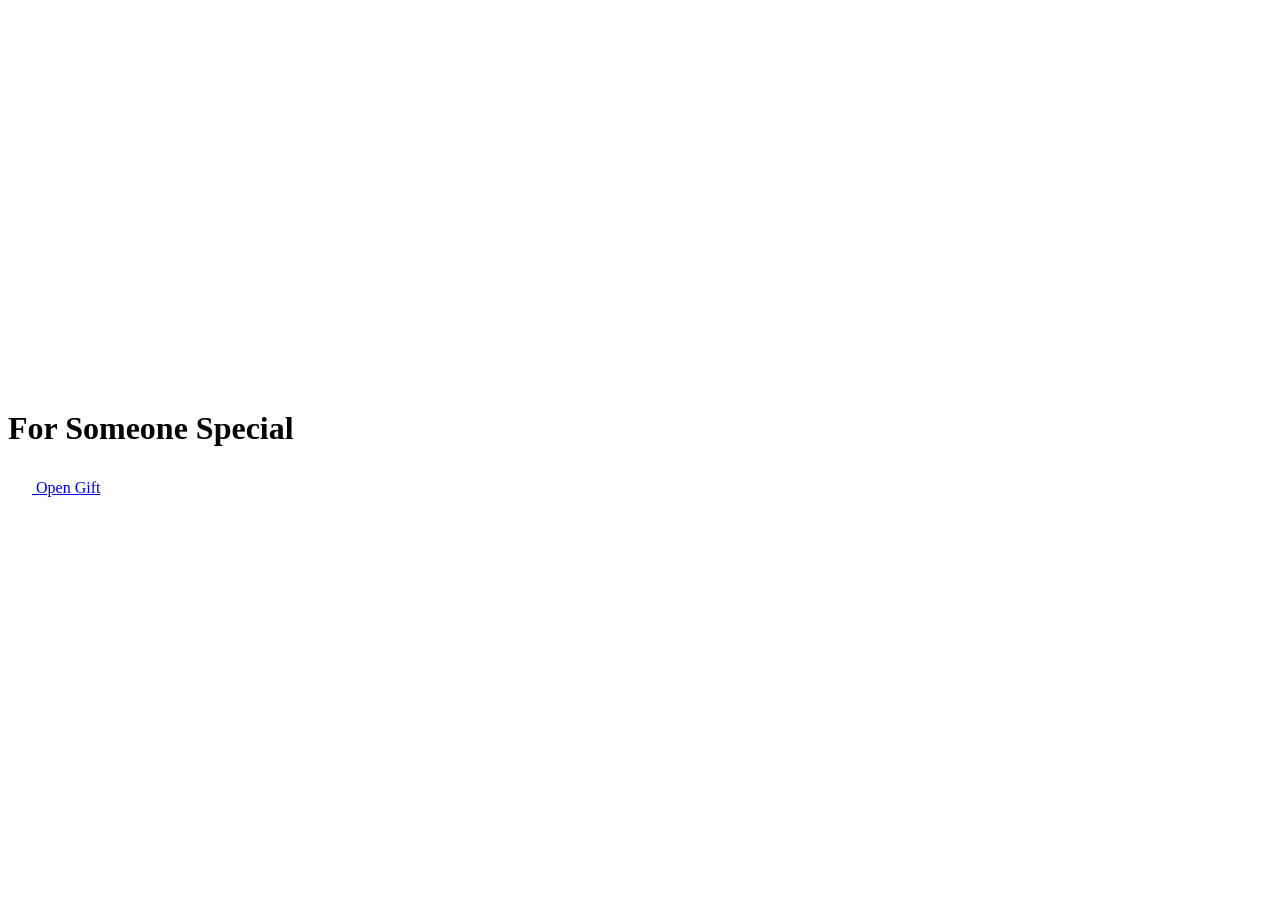
==== index.html @ ab033018 "Rename Index.html to index.html" ====
<!DOCTYPE html>
<html lang="en">
<head>
  <meta charset="UTF-8">
  <meta name="viewport" content="width=device-width, initial-scale=1.0">
  <link rel="shortcut icon" href="images/gift.png" type="image/x-icon">
  <!-- Use style.css to share the background logic -->
  <link rel="stylesheet" href="css/style.css">
  <title>A Gift For You</title>
</head>

<body>
  <!-- Heart Background Container -->
  <div class="heart-container"></div>

  <!-- Title -->
  <h1 class="title">For Someone Special</h1>

  <!-- Button -->
  <div class="start-btn-container">
    <a href="flower.html" class="btn">
      <svg height="24" width="24" fill="#FFFFFF" viewBox="0 0 24 24" class="sparkle">
        <path d="M10,21.236,6.755,14.745.264,11.5,6.755,8.255,10,1.764l3.245,6.491L19.736,11.5l-6.491,3.245ZM18,21l1.5,3L21,21l3-1.5L21,18l-1.5-3L18,18l-3,1.5ZM19.333,4.667,20.5,7l1.167-2.333L24,3.5,21.667,2.333,20.5,0,19.333,2.333,17,3.5Z"></path>
      </svg>
      <span class="text">Open Gift</span>
    </a>
  </div>

  <script>
    // Script to generate floating hearts
    window.onload = function() {
        const container = document.querySelector('.heart-container');
        const heartCount = 20; // Number of hearts

        for (let i = 0; i < heartCount; i++) {
            const heart = document.createElement('div');
            heart.classList.add('bg-heart');
            
            // Random Horizontal Position
            heart.style.left = Math.random() * 100 + 'vw';
            
            // Random Animation Duration (Between 5s and 12s)
            heart.style.animationDuration = Math.random() * 7 + 5 + 's, ' + (Math.random() * 2 + 1) + 's';
            
            // Random Delay
            heart.style.animationDelay = Math.random() * 5 + 's';
            
            // Random Size (Between 10px and 25px)
            const size = Math.random() * 15 + 10;
            heart.style.width = size + 'px';
            heart.style.height = size + 'px';
            
            container.appendChild(heart);
        }
    };
  </script>
</body>
</html>
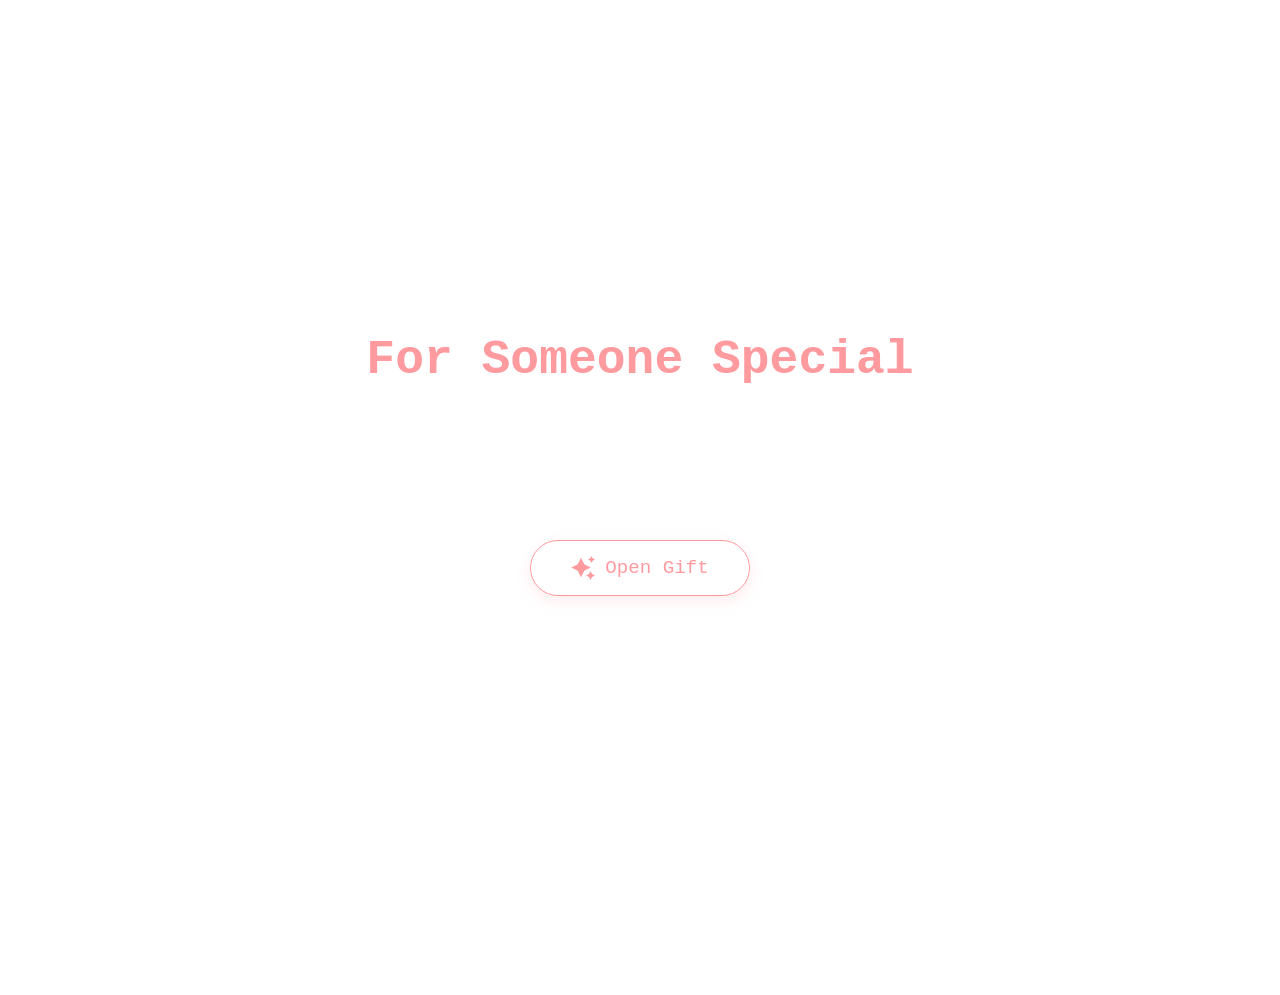
==== commit 8ccf4b08: "Refactor index.html to update stylesheet and clean up Updated stylesheet link and removed comments i" ====
--- a/index.html
+++ b/index.html
@@ -4,19 +4,13 @@
   <meta charset="UTF-8">
   <meta name="viewport" content="width=device-width, initial-scale=1.0">
   <link rel="shortcut icon" href="images/gift.png" type="image/x-icon">
-  <!-- Use style.css to share the background logic -->
-  <link rel="stylesheet" href="css/style.css">
+  <link rel="stylesheet" href="style.css">
   <title>A Gift For You</title>
 </head>
 
 <body>
-  <!-- Heart Background Container -->
   <div class="heart-container"></div>
-
-  <!-- Title -->
   <h1 class="title">For Someone Special</h1>
-
-  <!-- Button -->
   <div class="start-btn-container">
     <a href="flower.html" class="btn">
       <svg height="24" width="24" fill="#FFFFFF" viewBox="0 0 24 24" class="sparkle">
@@ -27,25 +21,20 @@
   </div>
 
   <script>
-    // Script to generate floating hearts
     window.onload = function() {
         const container = document.querySelector('.heart-container');
-        const heartCount = 20; // Number of hearts
+        const heartCount = 20; 
 
         for (let i = 0; i < heartCount; i++) {
             const heart = document.createElement('div');
             heart.classList.add('bg-heart');
             
-            // Random Horizontal Position
             heart.style.left = Math.random() * 100 + 'vw';
             
-            // Random Animation Duration (Between 5s and 12s)
             heart.style.animationDuration = Math.random() * 7 + 5 + 's, ' + (Math.random() * 2 + 1) + 's';
             
-            // Random Delay
             heart.style.animationDelay = Math.random() * 5 + 's';
             
-            // Random Size (Between 10px and 25px)
             const size = Math.random() * 15 + 10;
             heart.style.width = size + 'px';
             heart.style.height = size + 'px';
--- a/style.css
+++ b/style.css
@@ -0,0 +1,332 @@
+*,
+*::after,
+*::before {
+  padding: 0;
+  margin: 0;
+  box-sizing: border-box;
+}
+
+:root {
+  --petal-main: #e0b0ff;
+  --petal-dark: #cd84f1;
+  --center-white: #fff;
+  --center-yellow: #fcf6bd;
+  --stem: #6ab04c;
+  --leaf: #badc58;
+}
+
+body {
+  display: flex;
+  align-items: flex-end;
+  justify-content: center;
+  min-height: 100vh;
+  overflow: hidden;
+  perspective: 1000px;
+  font-family: 'Courier New', Courier, monospace;
+}
+
+/* === 1. GRADIENT BACKGROUND (Layer -2) === */
+.day-background {
+  position: fixed;
+  left: 0;
+  top: 0;
+  width: 100%;
+  height: 100%;
+  background: linear-gradient(180deg, #fff0f3 0%, #e6f7ff 100%);
+  z-index: -2;
+}
+
+/* === 2. HEART ANIMATIONS (Layer -1) === */
+.heart-container {
+  position: fixed;
+  left: 0;
+  top: 0;
+  width: 100%;
+  height: 100%;
+  z-index: -1;
+  pointer-events: none;
+}
+
+.bg-heart {
+  position: absolute;
+  background-color: rgba(255, 182, 193, 0.6);
+  display: inline-block;
+  opacity: 0;
+  bottom: -10%;
+  transform: rotate(-45deg);
+  animation: floatUp linear infinite, pulseHeart 2s ease-in-out infinite;
+}
+
+.bg-heart::before,
+.bg-heart::after {
+  content: "";
+  position: absolute;
+  width: 100%;
+  height: 100%;
+  background-color: inherit;
+  border-radius: 50%;
+}
+
+.bg-heart::before { top: -50%; left: 0; }
+.bg-heart::after { top: 0; left: 50%; }
+
+@keyframes floatUp {
+  0% { transform: translateY(0) rotate(-45deg) scale(0.8); opacity: 0; }
+  20% { opacity: 0.8; }
+  100% { transform: translateY(-120vh) rotate(-45deg) scale(1); opacity: 0; }
+}
+
+@keyframes pulseHeart {
+  0%, 100% { transform: scale(1) rotate(-45deg); }
+  50% { transform: scale(1.1) rotate(-45deg); }
+}
+
+/* === 3. TEXT STYLES (Layer 1+) === */
+
+/* Index Page Title */
+.title {
+  position: absolute;
+  top: 40%;
+  left: 50%;
+  transform: translate(-50%, -50%);
+  color: #ff9a9e;
+  font-family: 'Courier New', Courier, monospace;
+  font-size: 3rem;
+  text-align: center;
+  text-shadow: 2px 2px 0px #fff;
+  width: 100%;
+  z-index: 2;
+}
+
+/* BIG I LOVE YOU TITLE (Flower Page) */
+.main-title {
+  position: absolute;
+  top: 15%;
+  width: 100%;
+  text-align: center;
+  font-family: 'Great Vibes', cursive;
+  font-size: 5rem;
+  background: linear-gradient(to right, #ff9a9e, #c77dff);
+  -webkit-background-clip: text;
+  -webkit-text-fill-color: transparent;
+  z-index: 1;
+  opacity: 0;
+  animation: fadeInText 3s ease forwards 1s;
+  text-shadow: 0px 5px 15px rgba(255, 154, 158, 0.1);
+}
+
+@keyframes fadeInText {
+  from { opacity: 0; transform: translateY(20px); }
+  to { opacity: 1; transform: translateY(0); }
+}
+
+.start-btn-container {
+  position: absolute;
+  top: 60vh;
+  width: 100%;
+  display: flex;
+  justify-content: center;
+  z-index: 2;
+}
+
+.btn {
+  background: white;
+  border: 1px solid #ff9a9e;
+  padding: 15px 40px;
+  border-radius: 30px;
+  color: #ff9a9e;
+  font-size: 1.2rem;
+  text-decoration: none;
+  transition: all 0.3s ease;
+  box-shadow: 0 5px 15px rgba(255, 154, 158, 0.2);
+  display: flex;
+  align-items: center;
+  gap: 10px;
+}
+
+.btn:hover {
+  background: #ff9a9e;
+  color: white;
+  transform: translateY(-3px);
+}
+
+.sparkle { fill: #ff9a9e; transition: 0.3s; }
+.btn:hover .sparkle { fill: white; }
+
+/* === FLOWERS (Layer 10) === */
+.flowers {
+  position: relative;
+  transform: scale(0.9);
+}
+
+.flower {
+  position: absolute;
+  bottom: 10vmin;
+  transform-origin: bottom center;
+  z-index: 10;
+}
+
+.flower--1 { animation: moving-flower-1 4s linear infinite; }
+.flower--2 { left: 50%; transform: rotate(20deg); animation: moving-flower-2 4s linear infinite; }
+.flower--3 { left: 50%; transform: rotate(-15deg); animation: moving-flower-3 4s linear infinite; }
+
+.flower__leafs { position: relative; animation: blooming-flower 2s backwards; }
+
+/* SPURRED BUTTERFLY PEA SHAPES */
+.flower__leaf {
+  position: absolute;
+  bottom: 0;
+  left: 50%;
+  transform-origin: bottom center;
+  opacity: 0.95;
+  box-shadow: inset 0 0 2vmin rgba(255,255,255,0.5);
+}
+
+/* Banner */
+.flower__leaf--1 {
+  width: 14vmin;
+  height: 12vmin;
+  border-radius: 50% 50% 50% 50% / 40% 40% 60% 60%;
+  background-color: var(--petal-main);
+  background-image: radial-gradient(circle at 50% 80%, var(--center-yellow) 5%, var(--center-white) 15%, var(--petal-main) 40%, var(--petal-dark) 100%);
+  transform: translate(-50%, -5%);
+  z-index: 1;
+}
+
+/* Wings */
+.flower__leaf--2 {
+  width: 5vmin;
+  height: 10vmin;
+  border-radius: 50% 0 50% 0;
+  background: linear-gradient(to left, var(--petal-dark), var(--petal-main));
+  transform: translate(-140%, 0) rotate(-15deg);
+  z-index: 2;
+}
+
+.flower__leaf--3 {
+  width: 5vmin;
+  height: 10vmin;
+  border-radius: 0 50% 0 50%;
+  background: linear-gradient(to right, var(--petal-dark), var(--petal-main));
+  transform: translate(40%, 0) rotate(15deg);
+  z-index: 2;
+}
+
+/* Keel */
+.flower__leaf--4 {
+  width: 4vmin;
+  height: 6vmin;
+  border-radius: 50%;
+  background-color: white;
+  transform: translate(-50%, 5%);
+  z-index: 3;
+}
+
+/* Stems */
+.flower__line {
+  height: 55vmin;
+  width: 1.5vmin;
+  background-image: linear-gradient(to top, transparent 10%, #4a8a5a, #6ab04c);
+  animation: grow-flower-tree 4s backwards;
+}
+
+.flower__line__leaf {
+  --w: 6vmin;
+  --h: 10vmin;
+  position: absolute;
+  top: 20%;
+  left: 90%;
+  width: var(--w);
+  height: var(--h);
+  border-radius: 0 80% 0 80%;
+  background: linear-gradient(to top right, #3d7049, #6ab04c);
+}
+
+.flower__line__leaf--1 { transform: rotate(70deg) rotateY(30deg); }
+.flower__line__leaf--2 { top: 45%; transform: rotate(70deg) rotateY(30deg); }
+.flower__line__leaf--3 { left: -350%; top: 12%; transform: rotate(-70deg) rotateY(30deg) scaleX(-1); border-radius: 80% 0 80% 0; }
+.flower__line__leaf--4 { left: -350%; top: 40%; transform: rotate(-70deg) rotateY(30deg) scaleX(-1); border-radius: 80% 0 80% 0; }
+
+.flower__light {
+  position: absolute;
+  bottom: 0vmin;
+  width: 1vmin;
+  height: 1vmin;
+  background-color: #fffac1;
+  border-radius: 50%;
+  filter: blur(0.2vmin);
+  animation: light-ans 4s linear infinite backwards;
+}
+.flower__light--1 { left: -2vmin; animation-delay: 1s; }
+.flower__light--2 { left: 3vmin; animation-delay: 0.5s; }
+.flower__light--3 { left: -6vmin; animation-delay: 0.3s; }
+.flower__light--4 { left: 6vmin; animation-delay: 0.9s; }
+
+/* === UI STYLES === */
+.glass-dock {
+  position: fixed;
+  bottom: 30px;
+  left: 50%;
+  transform: translateX(-50%);
+  display: flex;
+  align-items: center;
+  gap: 25px;
+  padding: 15px 40px;
+  background: rgba(255, 255, 255, 0.4);
+  backdrop-filter: blur(15px);
+  border-radius: 50px;
+  border: 1px solid rgba(255, 255, 255, 0.8);
+  box-shadow: 0 10px 40px rgba(100, 100, 100, 0.1);
+  z-index: 1001;
+  animation: dockFloat 1s ease-out 2s backwards;
+}
+
+.dock-btn { background: none; border: none; font-size: 26px; color: #5d5d5d; cursor: pointer; transition: 0.2s; }
+.dock-btn:hover { transform: scale(1.2); color: #cd84f1; }
+.separator { width: 1px; height: 30px; background: rgba(0,0,0,0.1); }
+
+.overlay {
+  position: fixed; top: 0; left: 0; width: 100%; height: 100%;
+  background: rgba(255, 255, 255, 0.8); backdrop-filter: blur(10px);
+  z-index: 2000; opacity: 0; pointer-events: none;
+  display: flex; justify-content: center; align-items: center;
+  transition: opacity 0.4s ease;
+}
+.overlay.active { opacity: 1; pointer-events: all; }
+
+.close-overlay {
+  position: absolute; top: 30px; right: 30px; background: none; border: none;
+  font-size: 30px; color: #888; cursor: pointer; z-index: 2001;
+}
+.close-overlay:hover { transform: rotate(90deg); color: #000; }
+
+.letter-container {
+  background: #fff; padding: 50px; width: 90%; max-width: 500px;
+  box-shadow: 0 20px 60px rgba(0,0,0,0.1); border: 1px solid #eee;
+  transform: translateY(30px); transition: transform 0.4s ease;
+  background-image: linear-gradient(to right, #fcfcfc, #f1f1f1);
+}
+.overlay.active .letter-container { transform: translateY(0); }
+.letter-content h2 { font-family: 'Times New Roman', serif; color: #cd84f1; margin-bottom: 20px; }
+.letter-content p { line-height: 1.8; color: #444; font-size: 1.1rem; }
+
+.polaroid-frame {
+  background: white; padding: 15px 15px 50px 15px;
+  box-shadow: 0 15px 40px rgba(0,0,0,0.2); width: 320px;
+  transform: rotate(-3deg); text-align: center;
+}
+.polaroid-frame img { width: 100%; height: 350px; object-fit: cover; background-color: #eee; }
+.polaroid-caption { margin-top: 15px; color: #666; font-weight: bold; }
+.album-nav { display: flex; justify-content: center; gap: 20px; margin-top: 20px; }
+.nav-arrow { border: none; background: white; width: 40px; height: 40px; border-radius: 50%; box-shadow: 0 5px 15px rgba(0,0,0,0.1); cursor: pointer; color: #cd84f1; }
+.nav-arrow:hover { background: #cd84f1; color: white; }
+
+@keyframes moving-flower-1 { 0%, 100% { transform: rotate(2deg); } 50% { transform: rotate(-2deg); } }
+@keyframes moving-flower-2 { 0%, 100% { transform: rotate(18deg); } 50% { transform: rotate(14deg); } }
+@keyframes moving-flower-3 { 0%, 100% { transform: rotate(-18deg); } 50% { transform: rotate(-22deg); } }
+@keyframes blooming-flower { 0% { transform: scale(0); } }
+@keyframes grow-flower-tree { 0% { height: 0; } }
+@keyframes light-ans { 0% { opacity: 0; transform: translateY(0); } 50% { opacity: 1; transform: translateY(-15vmin); } 100% { opacity: 0; transform: translateY(-30vmin); } }
+@keyframes dockFloat { from { opacity: 0; transform: translateX(-50%) translateY(20px); } to { opacity: 1; transform: translateX(-50%) translateY(0); } }
+
+.not-loaded * { animation-play-state: paused !important; }
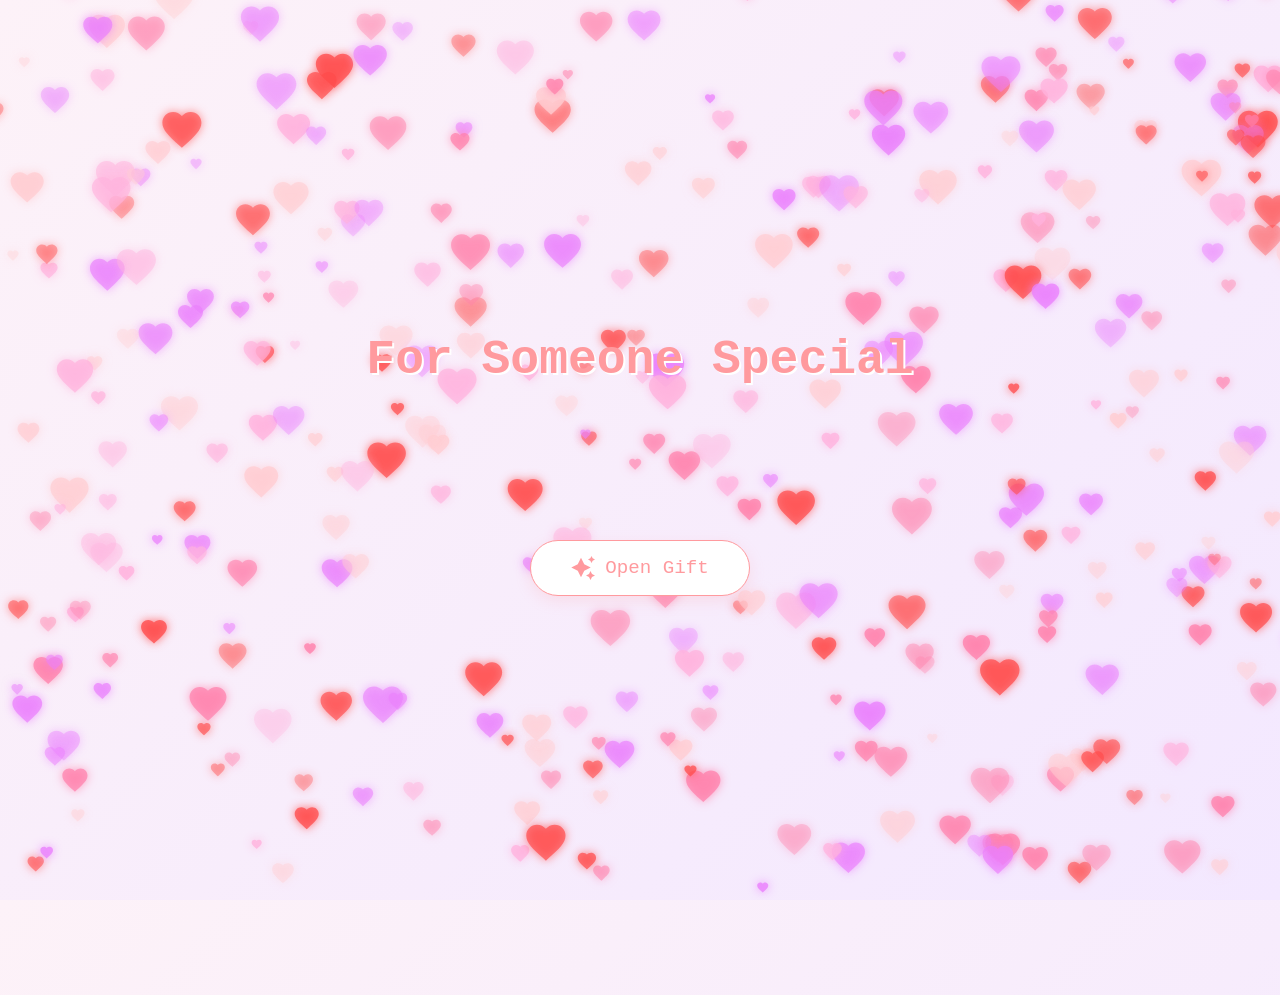
==== commit 0aea73f9: "Update index.html" ====
--- a/index.html
+++ b/index.html
@@ -6,9 +6,27 @@
   <link rel="shortcut icon" href="images/gift.png" type="image/x-icon">
   <link rel="stylesheet" href="style.css">
   <title>A Gift For You</title>
+  <style>
+  body {
+    margin: 0;
+    padding: 0;
+    background: linear-gradient(135deg, #fdf2f8 0%, #f3e8ff 100%);
+    min-height: 100vh; 
+  }
+  #hearts-canvas {
+    position: fixed;
+    top: 0;
+    left: 0;
+    width: 100%;
+    height: 100%;
+    z-index: -1;
+    pointer-events: none; 
+  }
+</style>
 </head>
 
 <body>
+  <canvas id="hearts-canvas"></canvas>
   <div class="heart-container"></div>
   <h1 class="title">For Someone Special</h1>
   <div class="start-btn-container">
@@ -43,5 +61,93 @@
         }
     };
   </script>
+  <script>
+  (function() {
+    const canvas = document.getElementById('hearts-canvas');
+    const ctx = canvas.getContext('2d');
+    
+    let width, height;
+    let particles = [];
+    
+    // Heart shape definition
+    const heartPath = new Path2D('M12 21.35l-1.45-1.32C5.4 15.36 2 12.28 2 8.5 2 5.42 4.42 3 7.5 3c1.74 0 3.41.81 4.5 2.09C13.09 3.81 14.76 3 16.5 3 19.58 3 22 5.42 22 8.5c0 3.78-3.4 6.86-8.55 11.54L12 21.35z');
+
+    const colors = [
+      '#ff4b4b', '#ff80ab', '#ffb2dd', '#ea80fc', '#ffcdd2'
+    ];
+
+    function resize() {
+      width = window.innerWidth;
+      height = window.innerHeight;
+      canvas.width = width;
+      canvas.height = height;
+    }
+
+    function createParticle(isInitial = false) {
+      const size = Math.random() * 1.5 + 0.5; 
+      return {
+        x: Math.random() * width,
+        y: isInitial ? Math.random() * height : height + (Math.random() * 50 + 20),
+        size: size,
+        speedY: (Math.random() * 1 + 0.5) * (size * 0.5),
+        wobble: Math.random() * Math.PI * 2,
+        wobbleSpeed: Math.random() * 0.05 + 0.01,
+        opacity: Math.random() * 0.5 + 0.3,
+        color: colors[Math.floor(Math.random() * colors.length)],
+      };
+    }
+
+    function initParticles() {
+      const particleCount = Math.floor((width * height) / 3000);
+      particles = [];
+      for (let i = 0; i < particleCount; i++) {
+        particles.push(createParticle(true));
+      }
+    }
+
+    function loop() {
+      ctx.clearRect(0, 0, width, height);
+
+      particles.forEach((p, index) => {
+        p.y -= p.speedY;
+        p.wobble += p.wobbleSpeed;
+        p.x += Math.sin(p.wobble) * 0.5;
+
+        if (p.y < -30 * p.size) {
+          particles[index] = createParticle();
+        }
+
+        ctx.save();
+        ctx.translate(p.x, p.y);
+        ctx.scale(p.size, p.size);
+        ctx.translate(-12, -12); // Center the path
+
+        ctx.globalAlpha = p.opacity;
+        ctx.fillStyle = p.color;
+        ctx.shadowColor = p.color;
+        ctx.shadowBlur = 10;
+        
+        ctx.fill(heartPath);
+        ctx.restore();
+      });
+
+      requestAnimationFrame(loop);
+    }
+
+    window.addEventListener('resize', () => {
+      resize();
+      const targetCount = Math.floor((width * height) / 3000);
+      if (particles.length < targetCount) {
+          for(let i = particles.length; i < targetCount; i++) {
+              particles.push(createParticle(true));
+          }
+      }
+    });
+
+    resize();
+    initParticles();
+    loop();
+  })();
+</script>
 </body>
 </html>
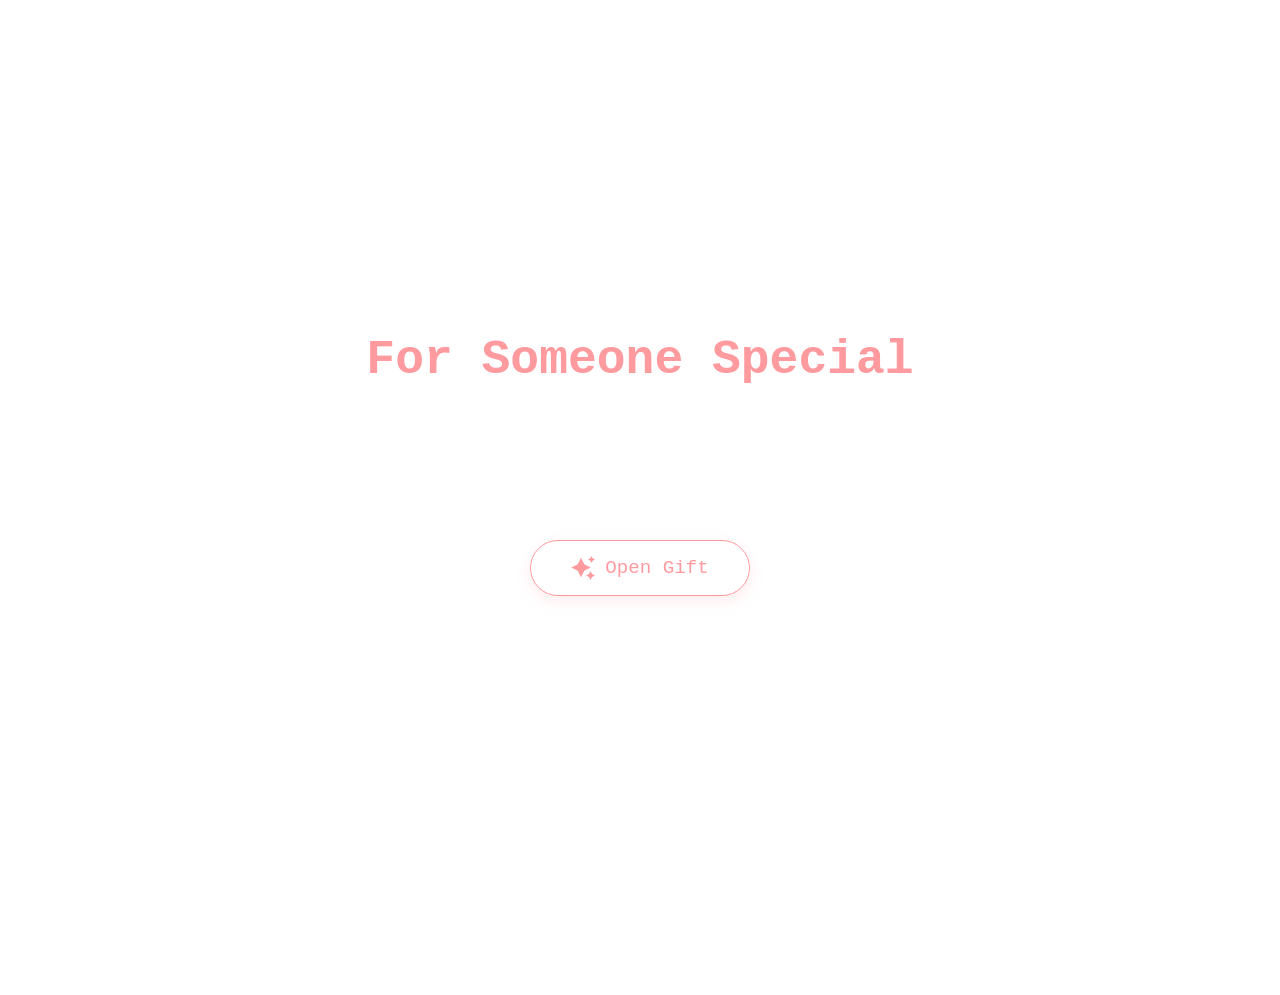
==== commit 2ae79770: "Update index.html" ====
--- a/index.html
+++ b/index.html
@@ -6,27 +6,9 @@
   <link rel="shortcut icon" href="images/gift.png" type="image/x-icon">
   <link rel="stylesheet" href="style.css">
   <title>A Gift For You</title>
-  <style>
-  body {
-    margin: 0;
-    padding: 0;
-    background: linear-gradient(135deg, #fdf2f8 0%, #f3e8ff 100%);
-    min-height: 100vh; 
-  }
-  #hearts-canvas {
-    position: fixed;
-    top: 0;
-    left: 0;
-    width: 100%;
-    height: 100%;
-    z-index: -1;
-    pointer-events: none; 
-  }
-</style>
 </head>
 
 <body>
-  <canvas id="hearts-canvas"></canvas>
   <div class="heart-container"></div>
   <h1 class="title">For Someone Special</h1>
   <div class="start-btn-container">
@@ -61,93 +43,5 @@
         }
     };
   </script>
-  <script>
-  (function() {
-    const canvas = document.getElementById('hearts-canvas');
-    const ctx = canvas.getContext('2d');
-    
-    let width, height;
-    let particles = [];
-    
-    // Heart shape definition
-    const heartPath = new Path2D('M12 21.35l-1.45-1.32C5.4 15.36 2 12.28 2 8.5 2 5.42 4.42 3 7.5 3c1.74 0 3.41.81 4.5 2.09C13.09 3.81 14.76 3 16.5 3 19.58 3 22 5.42 22 8.5c0 3.78-3.4 6.86-8.55 11.54L12 21.35z');
-
-    const colors = [
-      '#ff4b4b', '#ff80ab', '#ffb2dd', '#ea80fc', '#ffcdd2'
-    ];
-
-    function resize() {
-      width = window.innerWidth;
-      height = window.innerHeight;
-      canvas.width = width;
-      canvas.height = height;
-    }
-
-    function createParticle(isInitial = false) {
-      const size = Math.random() * 1.5 + 0.5; 
-      return {
-        x: Math.random() * width,
-        y: isInitial ? Math.random() * height : height + (Math.random() * 50 + 20),
-        size: size,
-        speedY: (Math.random() * 1 + 0.5) * (size * 0.5),
-        wobble: Math.random() * Math.PI * 2,
-        wobbleSpeed: Math.random() * 0.05 + 0.01,
-        opacity: Math.random() * 0.5 + 0.3,
-        color: colors[Math.floor(Math.random() * colors.length)],
-      };
-    }
-
-    function initParticles() {
-      const particleCount = Math.floor((width * height) / 3000);
-      particles = [];
-      for (let i = 0; i < particleCount; i++) {
-        particles.push(createParticle(true));
-      }
-    }
-
-    function loop() {
-      ctx.clearRect(0, 0, width, height);
-
-      particles.forEach((p, index) => {
-        p.y -= p.speedY;
-        p.wobble += p.wobbleSpeed;
-        p.x += Math.sin(p.wobble) * 0.5;
-
-        if (p.y < -30 * p.size) {
-          particles[index] = createParticle();
-        }
-
-        ctx.save();
-        ctx.translate(p.x, p.y);
-        ctx.scale(p.size, p.size);
-        ctx.translate(-12, -12); // Center the path
-
-        ctx.globalAlpha = p.opacity;
-        ctx.fillStyle = p.color;
-        ctx.shadowColor = p.color;
-        ctx.shadowBlur = 10;
-        
-        ctx.fill(heartPath);
-        ctx.restore();
-      });
-
-      requestAnimationFrame(loop);
-    }
-
-    window.addEventListener('resize', () => {
-      resize();
-      const targetCount = Math.floor((width * height) / 3000);
-      if (particles.length < targetCount) {
-          for(let i = particles.length; i < targetCount; i++) {
-              particles.push(createParticle(true));
-          }
-      }
-    });
-
-    resize();
-    initParticles();
-    loop();
-  })();
-</script>
 </body>
 </html>
